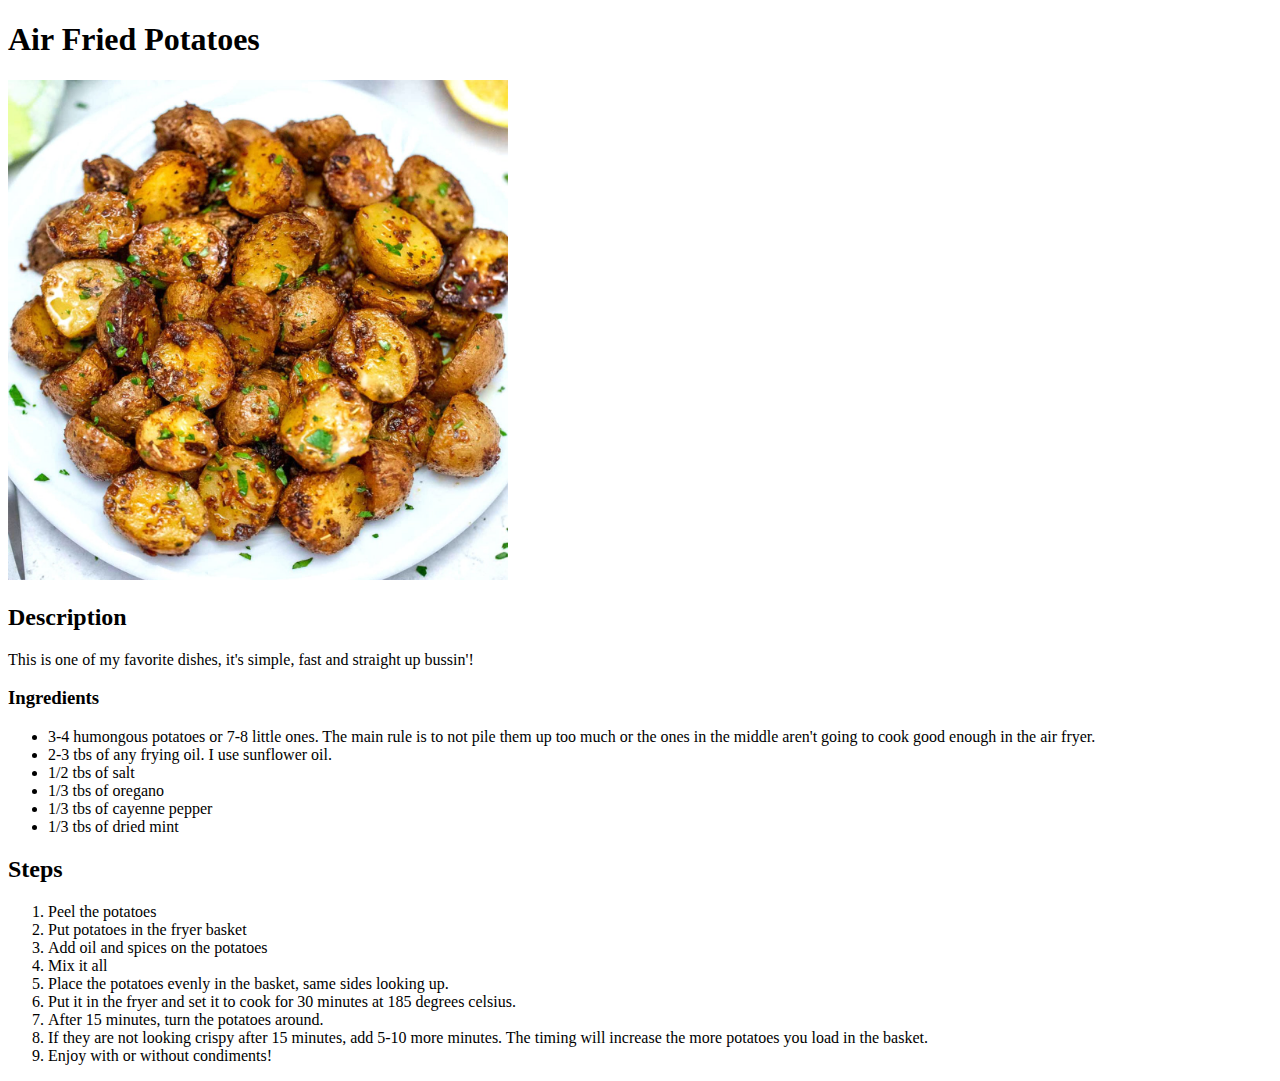
==== recipes/air-fried-potatoes.html @ e669f878 "Add recipes and media directories, and index.html" ====
<!DOCTYPE html>
<html lang="en">
<head>
    <meta charset="UTF-8">
    <meta name="viewport" content="width=device-width, initial-scale=1.0">
    <title>Document</title>
</head>
<body>
    <h1>Air Fried Potatoes</h1>
    <img src="../media/air-fried-potatoes.jpg" height="500px">

    <h2>Description</h2>

    <p>This is one of my favorite dishes, it's simple, fast and straight up bussin'!</p>

    <h3>Ingredients</h3>
    
    <ul>
        <li>3-4 humongous potatoes or 7-8 little ones. The main rule is to not pile them up too much or the ones in the middle aren't going to cook good enough in the air fryer.</li>
        <li>2-3 tbs of any frying oil. I use sunflower oil.</li>
        <li>1/2 tbs of salt</li>
        <li>1/3 tbs of oregano</li>
        <li>1/3 tbs of cayenne pepper</li>
        <li>1/3 tbs of dried mint</li>
        
    </ul>

    <h2>Steps</h2>
    <ol>
        <li>Peel the potatoes</li>
        <li>Put potatoes in the fryer basket</li>
        <li>Add oil and spices on the potatoes</li>
        <li>Mix it all</li>
        <li>Place the potatoes evenly in the basket, same sides looking up.</li>
        <li>Put it in the fryer and set it to cook for 30 minutes at 185 degrees celsius.</li>
        <li>After 15 minutes, turn the potatoes around.</li>
        <li>If they are not looking crispy after 15 minutes, add 5-10 more minutes. The timing will increase the more potatoes you load in the basket.</li>
        <li>Enjoy with or without condiments!</li>
    </ol>
</body>
</html>
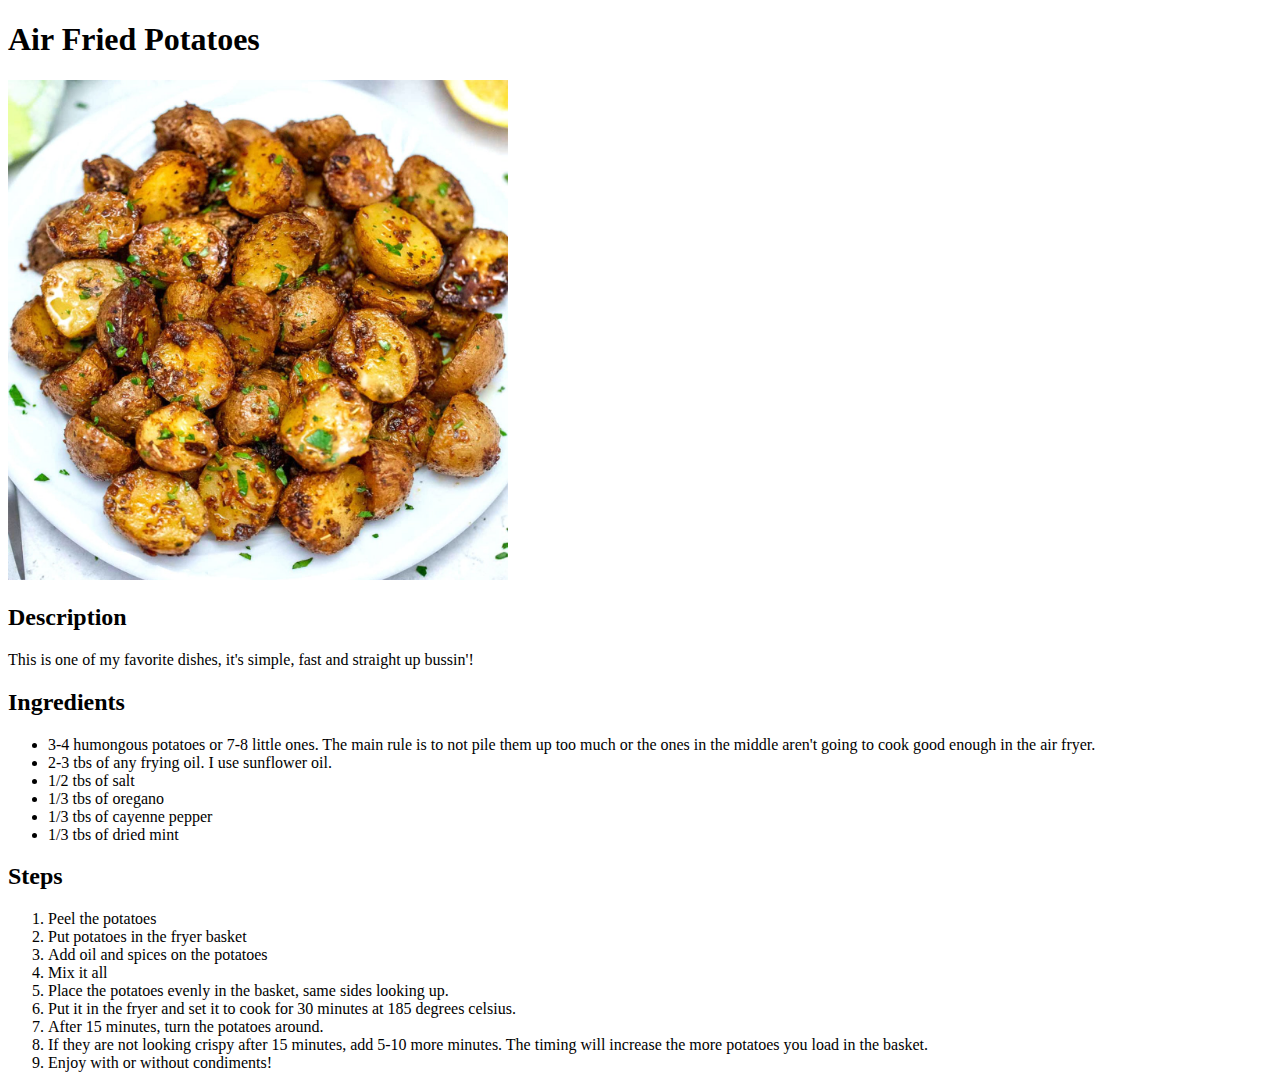
==== commit eb4f95ea: "Update air-fried-potatoes.html ingredients to be h2" ====
--- a/recipes/air-fried-potatoes.html
+++ b/recipes/air-fried-potatoes.html
@@ -13,7 +13,7 @@
 
     <p>This is one of my favorite dishes, it's simple, fast and straight up bussin'!</p>
 
-    <h3>Ingredients</h3>
+    <h2>Ingredients</h2>
     
     <ul>
         <li>3-4 humongous potatoes or 7-8 little ones. The main rule is to not pile them up too much or the ones in the middle aren't going to cook good enough in the air fryer.</li>
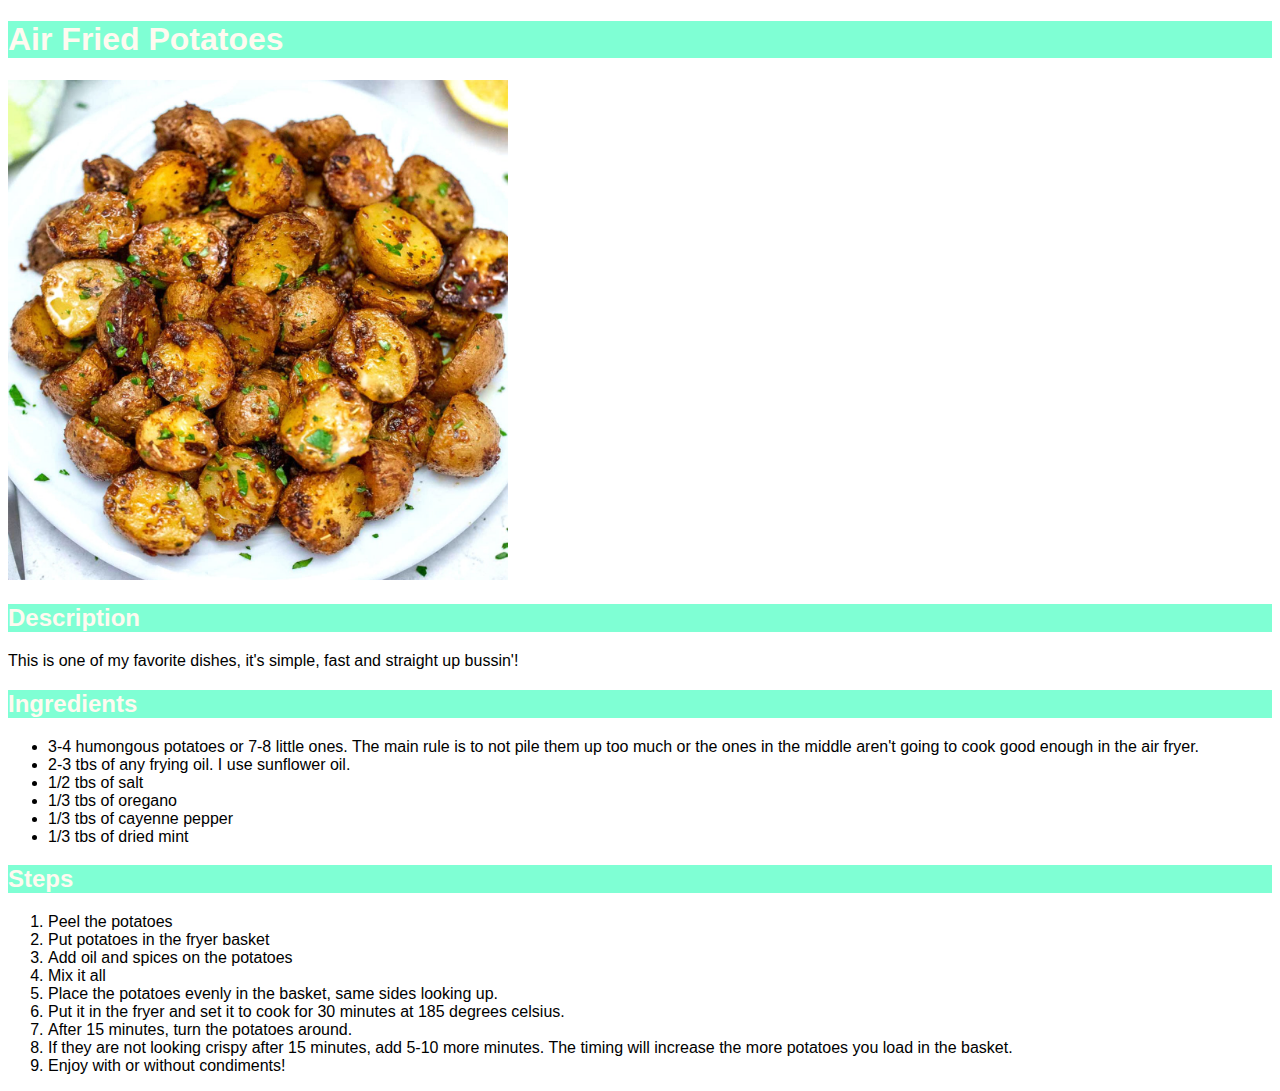
==== commit 3f4d5265: "Add styles.css to all html pages" ====
--- a/recipes/air-fried-potatoes.html
+++ b/recipes/air-fried-potatoes.html
@@ -3,15 +3,18 @@
 <head>
     <meta charset="UTF-8">
     <meta name="viewport" content="width=device-width, initial-scale=1.0">
-    <title>Document</title>
+    <title>Yummy Potatoes!</title>
+    <link rel="stylesheet" href="../styles.css"/>
 </head>
 <body>
     <h1>Air Fried Potatoes</h1>
-    <img src="../media/air-fried-potatoes.jpg" height="500px">
+    <img src="../media/air-fried-potatoes.jpg" alt="a picture of a plate of crispy potatoes" height="500px">
 
     <h2>Description</h2>
 
-    <p>This is one of my favorite dishes, it's simple, fast and straight up bussin'!</p>
+    <p>This is one of my favorite dishes, it's simple, fast and straight up bussin'!
+        
+    </p>
 
     <h2>Ingredients</h2>
     
--- a/styles.css
+++ b/styles.css
@@ -0,0 +1,16 @@
+a:link {
+    text-decoration: none;
+}
+
+h1, h2, h3 {
+    background-color: aquamarine;
+    color: floralwhite;
+}
+
+.recipe-list {
+    color: red;
+}
+
+p, h1, h2, h3, ul, ol {
+    font-family: 'Trebuchet MS', 'Lucida Sans Unicode', 'Lucida Grande', 'Lucida Sans', Arial, sans-serif;
+}